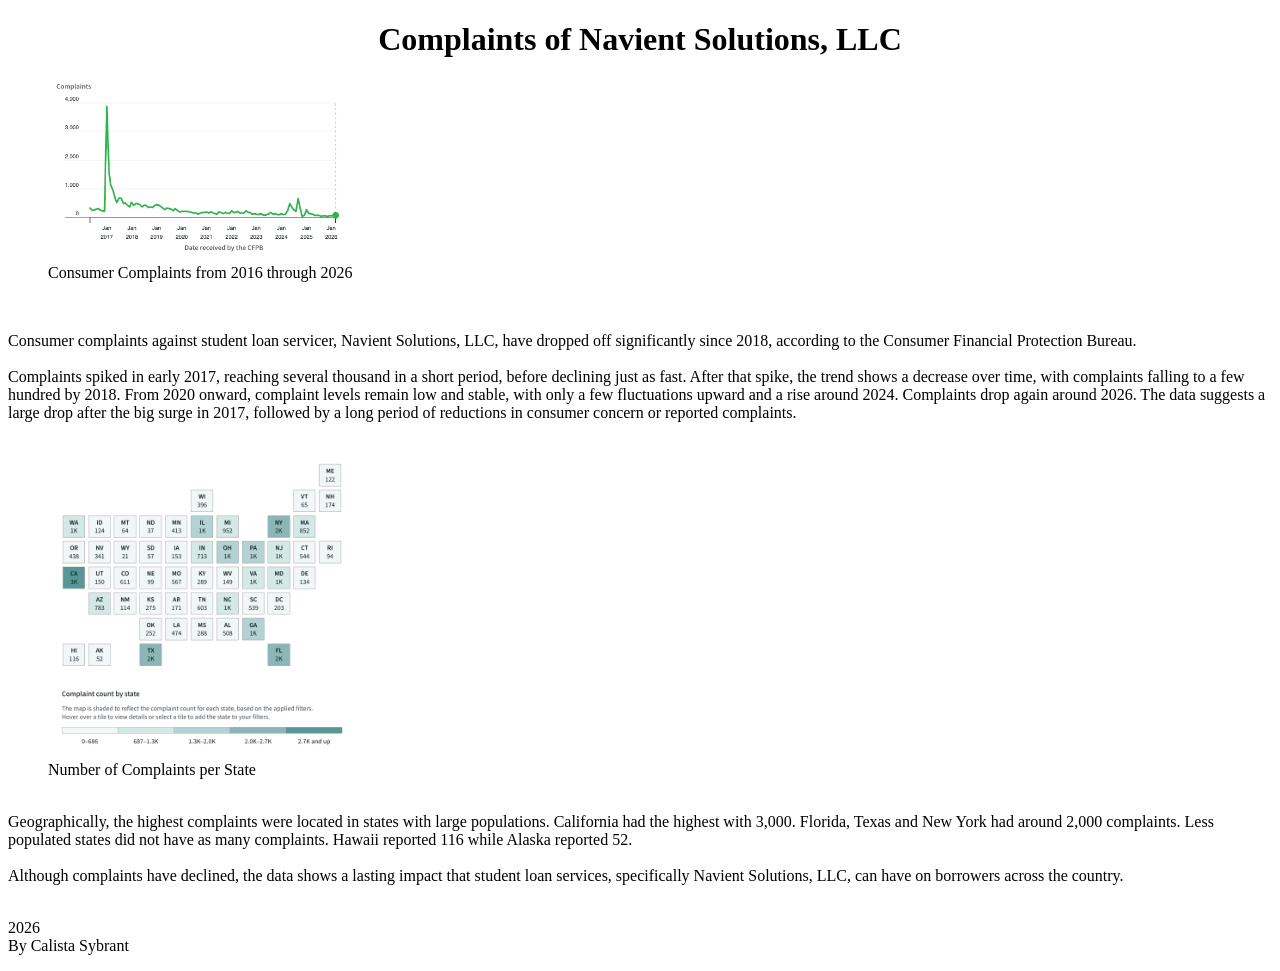
==== DataVisualization/index.html @ 4ee9281d "Add files via upload" ====
<!doctype html>

<html lang="en">

<head>
  <meta charset="utf-8">
  <title>Data Visualization Assignment</title>
  <meta name="description" content="This is the description that search engines will display. Aim for 145-155 characters.">
  <meta name="author" content="Insert the content author or owner name here">

  <!-- Link to your JS file -->
  <script src="scripts/script.js"></script>

  <!-- Link to your CSS file -->
  <link rel="stylesheet" href="css/fansitelink.css">

</head>

<body>

<div>
<h1 style="text-align: center;">Complaints of Navient Solutions, LLC</h1>
</div>


<figure class="center">
  <img src="images/graph1.png" width="300" class="leadPhoto">
  <figcaption>Consumer Complaints from 2016 through 2026</figcaption>
</figure>
<br>

<p>Consumer complaints against student loan servicer, Navient Solutions, LLC, have dropped off significantly since 2018, according to the Consumer Financial Protection Bureau.<br><br>Complaints spiked in early 2017, reaching several thousand in a short period, before declining just as fast. After that spike, the trend shows a  decrease over time, with complaints falling to a few hundred by 2018. From 2020 onward, complaint levels remain low and stable, with only a few fluctuations upward and a  rise around 2024. Complaints drop again around 2026. The data suggests a large drop after the big surge in 2017, followed by a long period of reductions in consumer concern or reported complaints.<br><br>

<figure class="center">
  <img src="images/graph2.png" width="300" class="leadPhoto">
  <figcaption>Number of Complaints per State</figcaption>
</figure>

<br>Geographically, the highest complaints were located in states with large populations. California had the highest with 3,000. Florida, Texas and New York had around 2,000 complaints. Less populated states did not have as many complaints. Hawaii reported 116 while Alaska reported 52.<br><br>Although complaints have declined, the data shows a lasting impact that student loan services, specifically Navient Solutions, LLC, can have on borrowers across the country.<br><br></p>

<div>
<footer>
  <p>2026<br>By Calista Sybrant</p>
</footer>
</div>

</body>

</html>
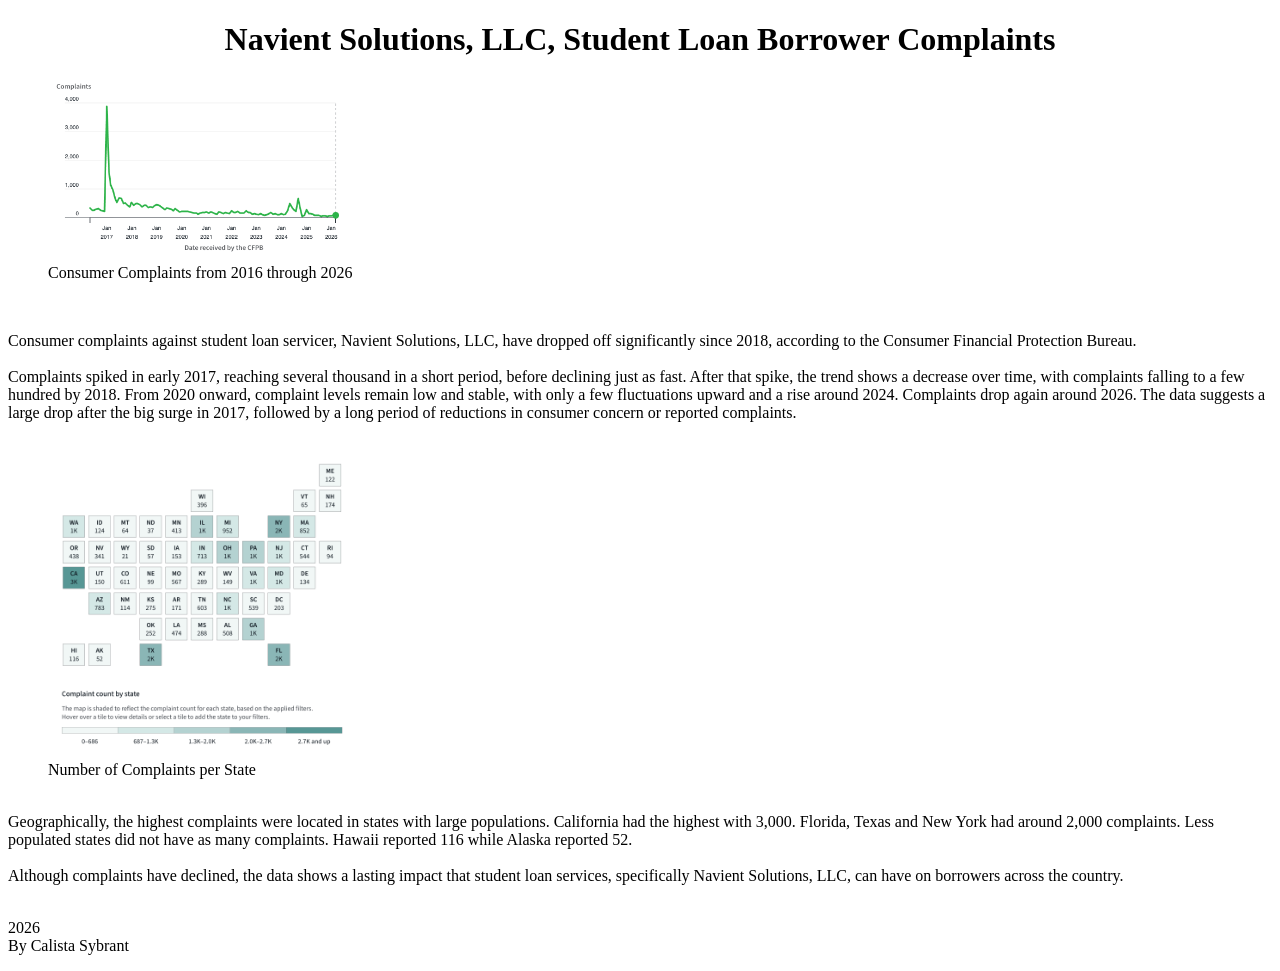
==== commit ba21eb7e: "Update index.html" ====
--- a/DataVisualization/index.html
+++ b/DataVisualization/index.html
@@ -19,7 +19,7 @@
 <body>
 
 <div>
-<h1 style="text-align: center;">Complaints of Navient Solutions, LLC</h1>
+<h1 style="text-align: center;">Navient Solutions, LLC, Student Loan Borrower Complaints</h1>
 </div>
 
 
